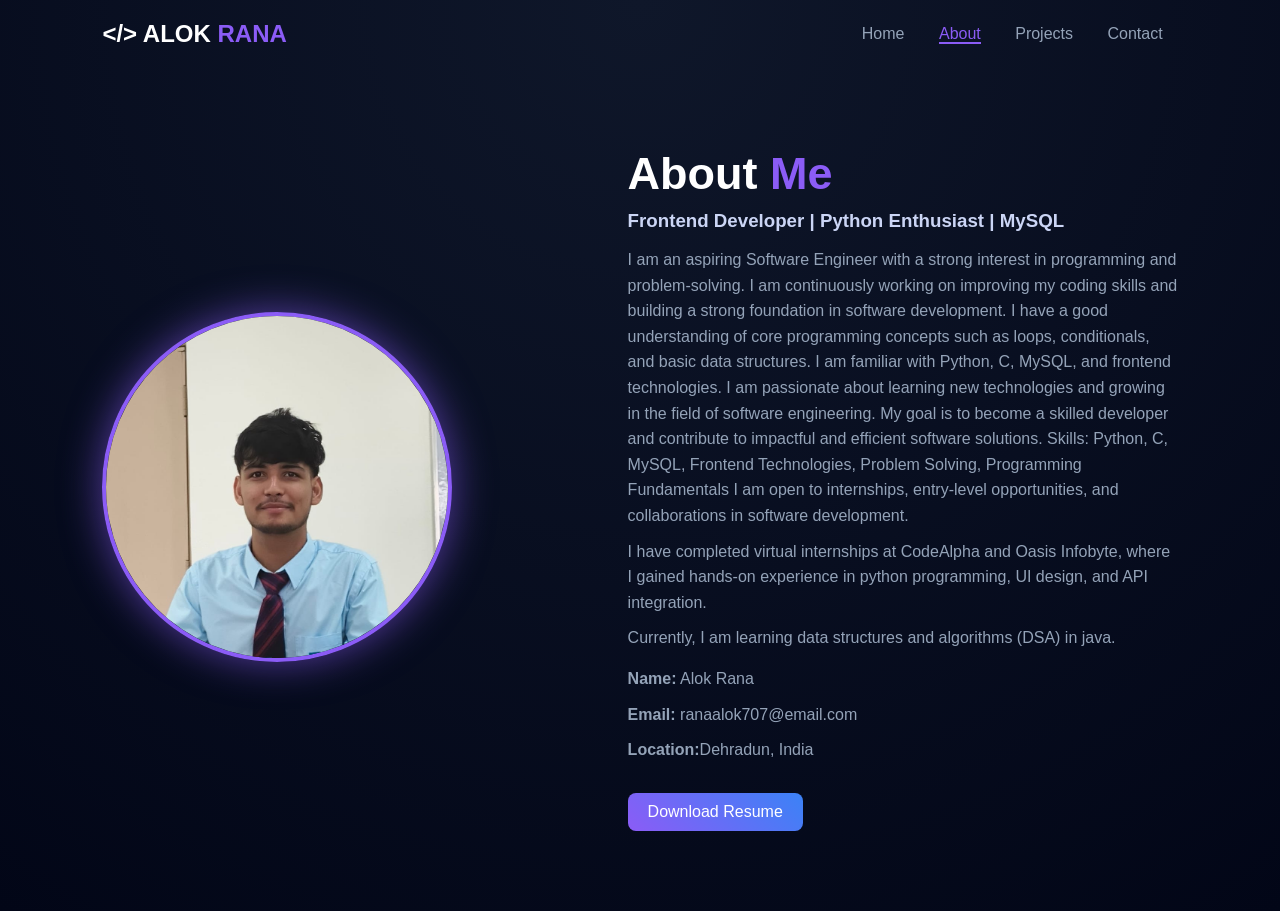
==== about.html @ 26f2fe7f "initial commit" ====
<!DOCTYPE html>
<html lang="en">
<head>
  <meta charset="UTF-8">
  <title>About Me</title>
  <link rel="stylesheet" href="about.css">
</head>
<body>

<!-- NAVBAR -->
<header class="navbar">
  <h2 class="logo">&lt;/&gt; ALOK <span>RANA</span></h2>

  <nav>
    <a href="index.html">Home</a>
    <a href="about.html" class="active">About</a>
    <a href="projects.html">Projects</a>
    <a href="contact.html">Contact</a>
  </nav>
</header>

<!-- ABOUT PAGE -->
<section class="about-page">

  <div class="container">

    <div class="image">
      <img src="alok.jpg" alt="profile">
    </div>

    <div class="content">
      <h1>About <span>Me</span></h1>

      <h3>Frontend Developer | Python Enthusiast | MySQL</h3>

      <p>
        I am an aspiring Software Engineer with a strong interest in programming and problem-solving. I am continuously working on improving my coding skills and building a strong foundation in software development.

I have a good understanding of core programming concepts such as loops, conditionals, and basic data structures. I am familiar with Python, C, MySQL, and frontend technologies.

I am passionate about learning new technologies and growing in the field of software engineering. My goal is to become a skilled developer and contribute to impactful and efficient software solutions.

Skills: Python, C, MySQL, Frontend Technologies, Problem Solving, Programming Fundamentals

I am open to internships, entry-level opportunities, and collaborations in software development.
      </p>

      <p>
        I have completed virtual internships at CodeAlpha and Oasis Infobyte,
        where I gained hands-on experience in python programming,
        UI design, and API integration.
      </p>

      <p>
        Currently, I am learning data structures and algorithms (DSA) in java.
      </p>

      <div class="info">
        <p><strong>Name:</strong> Alok Rana</p>
        <p><strong>Email:</strong> ranaalok707@email.com</p>
        <p><strong>Location:</strong>Dehradun, India</p>
      </div>

      <a href="Alok_Rana_Resume.docx" class="btn">Download Resume</a>

    </div>

  </div>

</section>

</body>
</html>
---- about.css ----
*{
  margin:0;
  padding:0;
  box-sizing:border-box;
  font-family: 'Segoe UI', sans-serif;
}

body{
  background: radial-gradient(circle at top, #0f172a, #020617);
  color:white;
}

/* NAVBAR */
.navbar{
  display:flex;
  justify-content:space-between;
  align-items:center;
  padding:20px 8%;
}

.logo span{
  color:#8b5cf6;
}

nav a{
  margin:0 15px;
  text-decoration:none;
  color:#94a3b8;
}

nav .active{
  color:#8b5cf6;
  border-bottom:2px solid #8b5cf6;
}

/* ABOUT PAGE */
.about-page{
  padding:80px 8%;
}

.container{
  display:flex;
  align-items:center;
  justify-content:space-between;
  gap:50px;
}

/* IMAGE */
.image img{
  width:350px;
  height:350px;
  border-radius:50%;
  object-fit:cover;
  border:4px solid #8b5cf6;
  box-shadow: 0 0 40px rgba(139,92,246,0.6);
}

/* CONTENT */
.content{
  max-width:550px;
}

.content h1{
  font-size:45px;
  margin-bottom:10px;
}

.content h1 span{
  color:#8b5cf6;
}

.content h3{
  color:#cbd5f5;
  margin-bottom:15px;
}

.content p{
  color:#94a3b8;
  margin:10px 0;
  line-height:1.6;
}

/* INFO */
.info{
  margin:15px 0;
}

.btn{
  display:inline-block;
  margin-top:15px;
  padding:10px 20px;
  background: linear-gradient(45deg,#8b5cf6,#3b82f6);
  border-radius:8px;
  color:white;
  text-decoration:none;
}

/* RESPONSIVE */
@media(max-width:768px){
  .container{
    flex-direction:column;
    text-align:center;
  }

  .image img{
    width:250px;
    height:250px;
  }
}
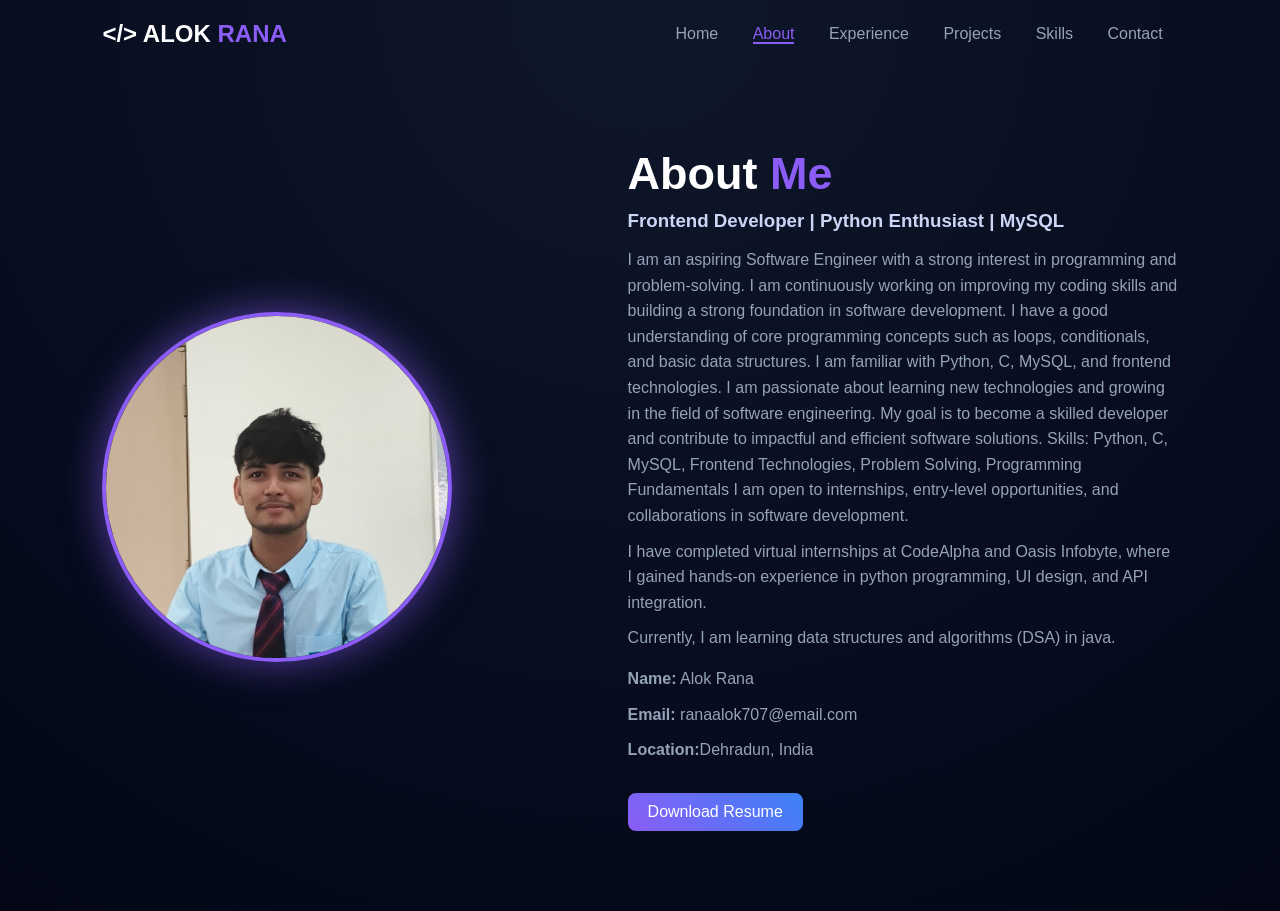
==== commit 2ae44a8d: "1st commit" ====
--- a/about.html
+++ b/about.html
@@ -14,7 +14,9 @@
   <nav>
     <a href="index.html">Home</a>
     <a href="about.html" class="active">About</a>
+    <a href="experience.html">Experience</a>
     <a href="projects.html">Projects</a>
+    <a href="skills.html">Skills</a>
     <a href="contact.html">Contact</a>
   </nav>
 </header>
